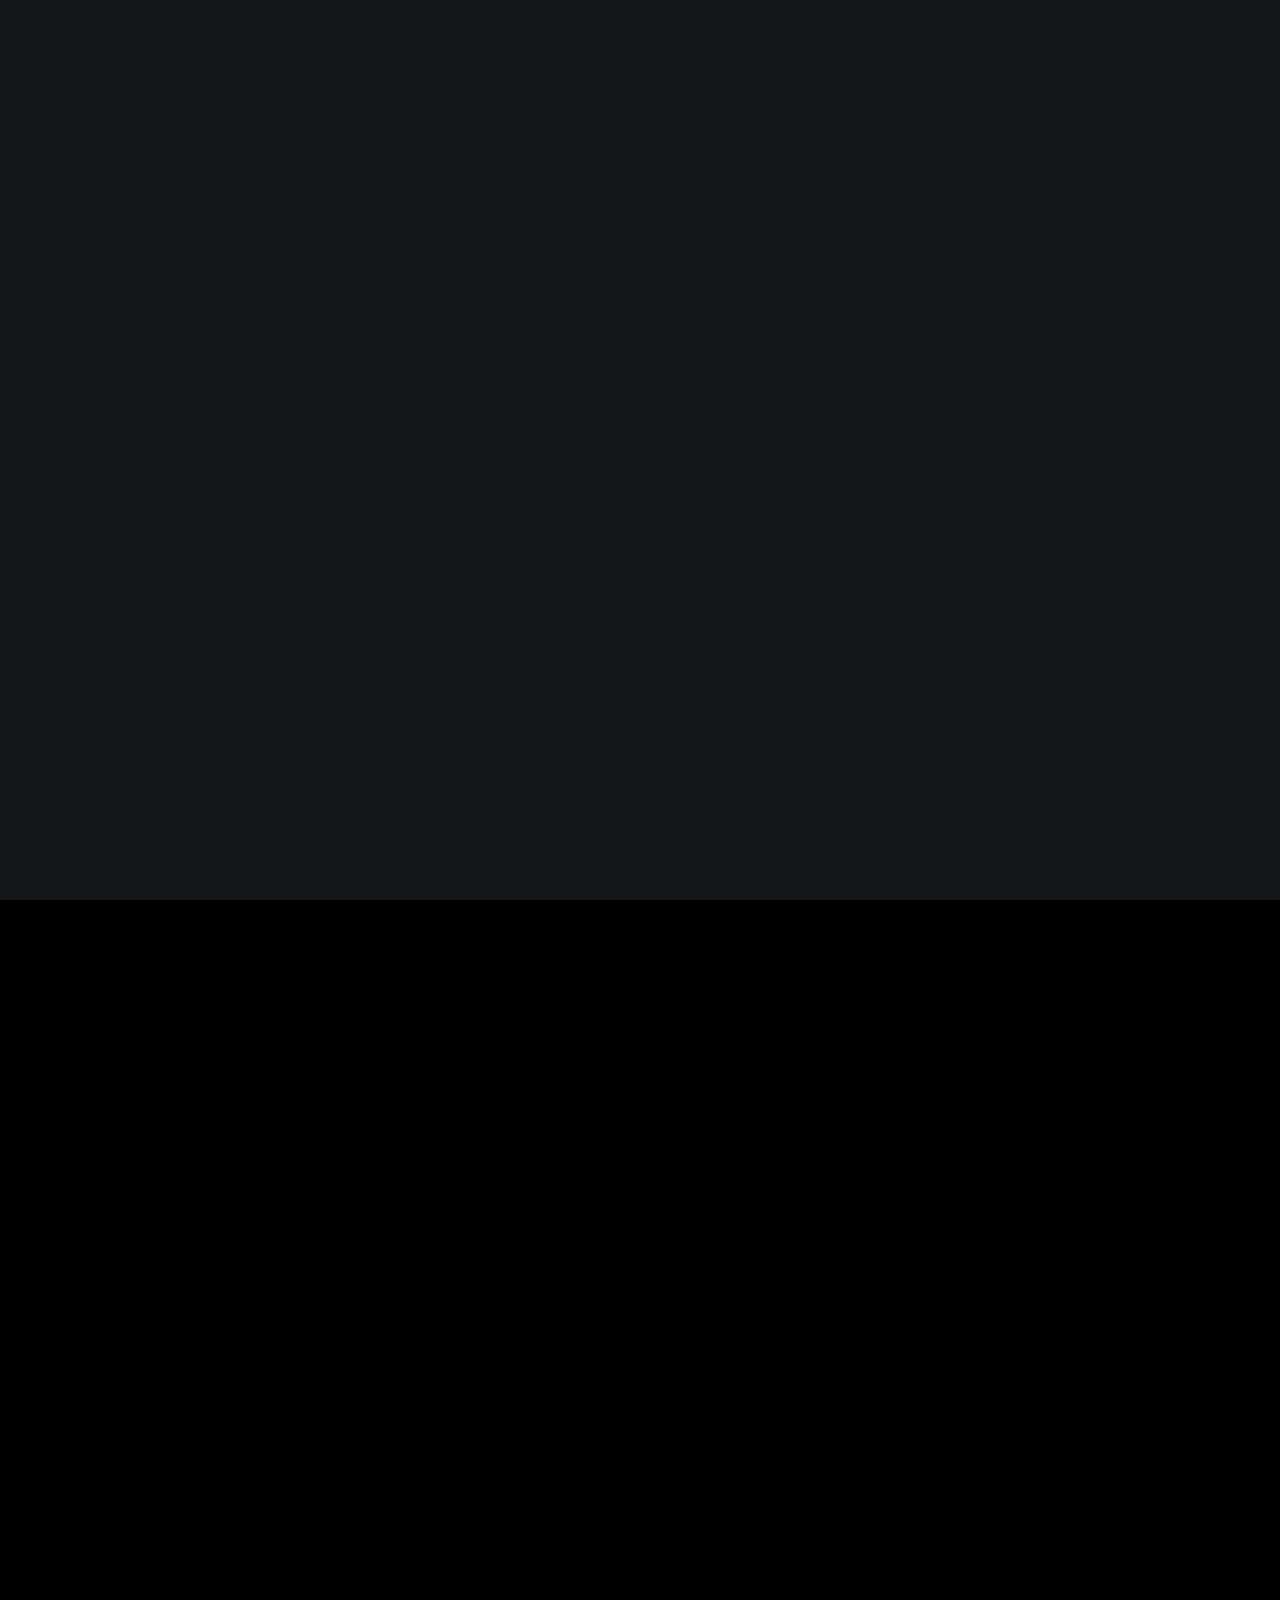
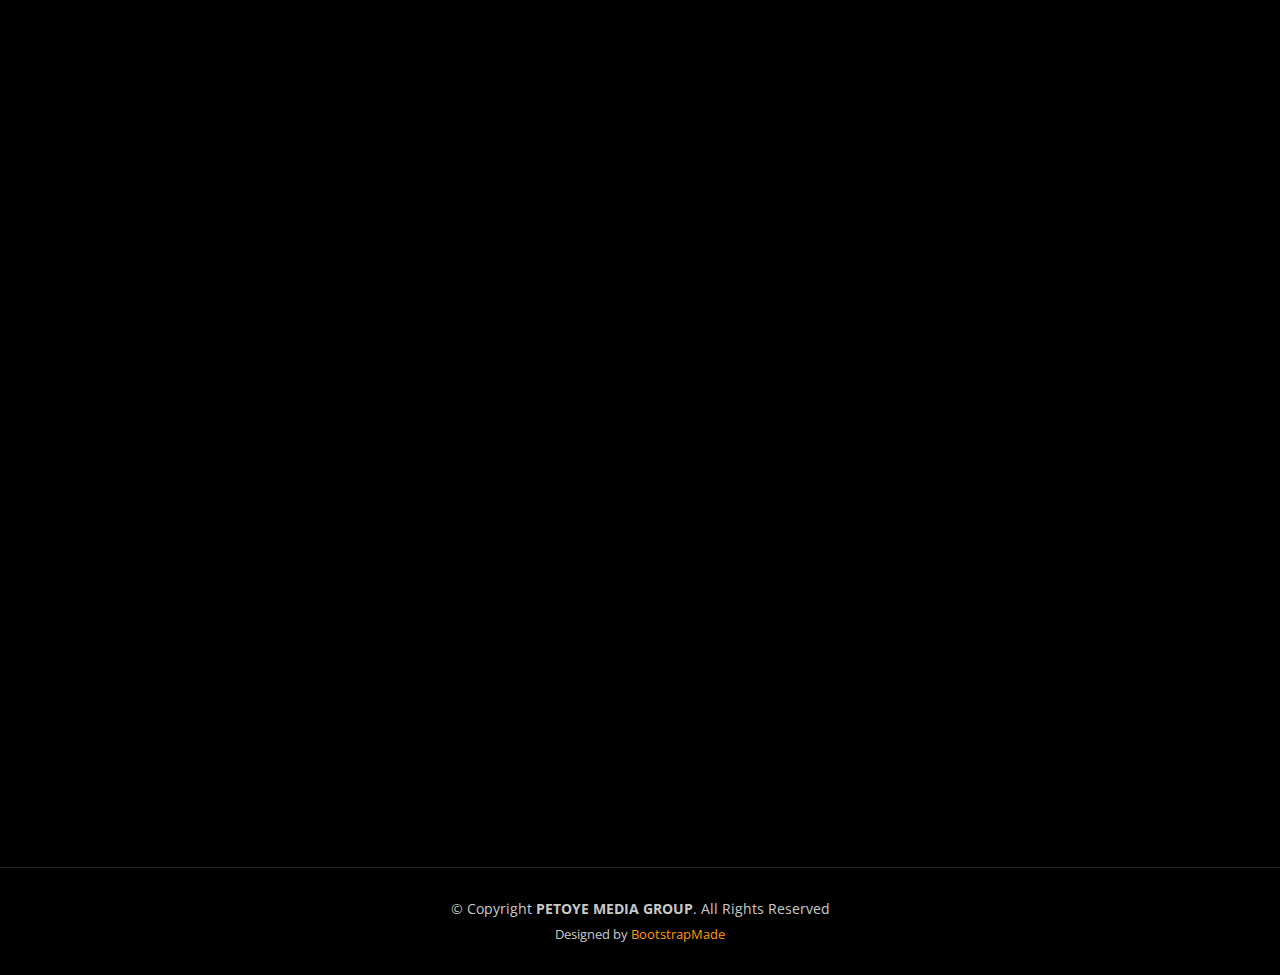
==== index.html @ 9d92b699 "Petoye Update" ====
<!DOCTYPE html>
<html lang="en">

<head>
  <meta charset="utf-8">
  <meta content="width=device-width, initial-scale=1.0" name="viewport">

  <title>PETOYE MEDIA GROUP</title>
  <meta content="" name="description">
  <meta content="" name="keywords">

  <!-- Favicons -->
  <link rel="apple-touch-icon" sizes="180x180" href="./assets/img/favicon/apple-touch-icon.png">
  <link rel="icon" type="image/png" sizes="32x32" href="./assets/img/favicon/favicon-32x32.png">
  <link rel="icon" type="image/png" sizes="16x16" href="./assets/img/favicon/favicon-16x16.png">
  <link rel="manifest" href="./assets/img/favicon/site.webmanifest">

  <!-- Google Fonts -->
  <link rel="preconnect" href="https://fonts.googleapis.com">
  <link rel="preconnect" href="https://fonts.gstatic.com" crossorigin>
  <link
    href="https://fonts.googleapis.com/css2?family=Open+Sans:ital,wght@0,300;0,400;0,500;0,600;0,700;1,300;1,400;1,600;1,700&family=Inter:ital,wght@0,300;0,400;0,500;0,600;0,700;1,300;1,400;1,500;1,600;1,700&family=Cardo:ital,wght@0,400;0,700;1,400&display=swap"
    rel="stylesheet">

  <!-- Vendor CSS Files -->
  <link href="assets/vendor/bootstrap/css/bootstrap.min.css" rel="stylesheet">
  <link href="assets/vendor/bootstrap-icons/bootstrap-icons.css" rel="stylesheet">
  <link href="assets/vendor/swiper/swiper-bundle.min.css" rel="stylesheet">
  <link href="assets/vendor/glightbox/css/glightbox.min.css" rel="stylesheet">
  <link href="assets/vendor/aos/aos.css" rel="stylesheet">

  <!-- Template Main CSS File -->
  <link href="assets/css/main.css" rel="stylesheet">

  <!-- =======================================================
  * Template Name: PhotoFolio
  * Updated: Jan 29 2024 with Bootstrap v5.3.2
  * Template URL: https://bootstrapmade.com/photofolio-bootstrap-photography-website-template/
  * Author: BootstrapMade.com
  * License: https://bootstrapmade.com/license/
  ======================================================== -->
</head>

<body>

  <!-- ======= Header ======= -->

  <header id="header" class="header d-flex align-items-center fixed-top">
    <div class="container-fluid d-flex align-items-center justify-content-between">
      <a href="index.html" class="logo d-flex align-items-center  me-auto me-lg-0">
        <!-- Uncomment the line below if you also wish to use an image logo -->
        <img src="assets/img/logos/20240125_045222.png" alt="" style="max-height: 50px;">
        <!-- <i class="bi bi-camera"></i> -->
        <h1>PETOYE MEDIA GROUP</h1>
      </a>

      <nav id="navbar" class="navbar">
        <ul>
          <li><a href="#" class="active">Home</a></li>
          <li><a href="about.html">About</a></li>
          <!-- <li class="dropdown"><a href="#"><span>Gallery</span> <i
                class="bi bi-chevron-down dropdown-indicator"></i></a>
            <ul>
              <li><a href="gallery.html">Nature</a></li>
              <li><a href="gallery.html">People</a></li>
              <li><a href="gallery.html">Architecture</a></li>
              <li><a href="gallery.html">Animals</a></li>
              <li><a href="gallery.html">Sports</a></li>
              <li><a href="gallery.html">Travel</a></li>
              <li class="dropdown"><a href="#"><span>Sub Menu</span> <i
                    class="bi bi-chevron-down dropdown-indicator"></i></a>
                <ul>
                  <li><a href="#">Sub Menu 1</a></li>
                  <li><a href="#">Sub Menu 2</a></li>
                  <li><a href="#">Sub Menu 3</a></li>
                </ul>
              </li>
            </ul>
          </li> -->
          <li><a href="services.html">Services</a></li>
        </ul>
      </nav>
      <!-- .navbar -->

      <div class="header-social-links">
        <a href="instagram.com" class="twitter"><i class="bi bi-twitter"></i></a>
        <a href="#" class="facebook"><i class="bi bi-facebook"></i></a>
        <a href="#" class="instagram"><i class="bi bi-instagram"></i></a>
        <a href="#" class="linkedin"><i class="bi bi-tiktok"></i></a>
      </div>
      <i class="mobile-nav-toggle mobile-nav-show bi bi-list"></i>
      <i class="mobile-nav-toggle mobile-nav-hide d-none bi bi-x"></i>

    </div>
  </header>
  <!-- End Header -->

  <!-- ======= Hero Section ======= -->
  <section id="hero" class="hero d-flex flex-column justify-content-center align-items-center" data-aos="fade"
    data-aos-delay="1500">
    <!-- <iframe id="youtube-background"
      src="https://www.youtube.com/embed/videoseries?si=ondmYt1SAXsUSbYx&amp;list=PLsvO3R0MX2CM0Ig3CPKI_q7FVa0Xm-kZS"
      frameborder="0" allow="autoplay; encrypted-media" allowfullscreen></iframe> -->
    <div class="container">
      <iframe width="100%" height="720"
        src="https://www.youtube.com/embed/videoseries?si=Vhqvw5VsIw5AMCQQ&amp;list=PLsvO3R0MX2CM0Ig3CPKI_q7FVa0Xm-kZS"
        title="YouTube video player" frameborder="0"
        allow="accelerometer; autoplay; clipboard-write; encrypted-media; gyroscope; picture-in-picture; web-share"
        allowfullscreen></iframe>
    </div>
  </section><!-- End Hero Section -->

  <main id="main" data-aos="fade" data-aos-delay="1500">

    <!-- ======= Gallery Section ======= -->
    <section id="gallery" class="gallery">
      <div class="container-fluid">

        <div class="section-title">
          <h2>Gallery</h2>
        </div>

        <div class="row">
          <div class="col-lg-12">
            <ul id="portfolio-flters">
              <li data-filter="*" class="filter-active">All</li>
              <li data-filter=".filter-app">Weddings</li>
              <li data-filter=".filter-card">Birthdays</li>
              <li data-filter=".filter-web">Others</li>
            </ul>
          </div>
        </div>

        <div class="row gy-4 justify-content-center">
          <div class="col-xl-3 col-lg-4 col-md-6 portfolio-item filter-app">
            <div class="gallery-item h-100">
              <img src="assets/img/gallery/gallery-1.jpg" class="img-fluid" alt="">
              <div class="gallery-links d-flex align-items-center justify-content-center">
                <a href="assets/img/gallery/gallery-1.jpg" title="Gallery 1" class="glightbox preview-link"><i
                    class="bi bi-arrows-angle-expand"></i></a>
                <a href="gallery-single.html" class="details-link"><i class="bi bi-link-45deg"></i></a>
              </div>
            </div>
          </div><!-- End Gallery Item -->
          <div class="col-xl-3 col-lg-4 col-md-6 portfolio-item filter-card">
            <div class="gallery-item h-100">
              <img src="assets/img/gallery/gallery-2.jpg" class="img-fluid" alt="">
              <div class="gallery-links d-flex align-items-center justify-content-center">
                <a href="assets/img/gallery/gallery-2.jpg" title="Gallery 2" class="glightbox preview-link"><i
                    class="bi bi-arrows-angle-expand"></i></a>
                <a href="gallery-single.html" class="details-link"><i class="bi bi-link-45deg"></i></a>
              </div>
            </div>
          </div><!-- End Gallery Item -->
          <div class="col-xl-3 col-lg-4 col-md-6 portfolio-item filter-web">
            <div class="gallery-item h-100">
              <img src="assets/img/gallery/gallery-3.jpg" class="img-fluid" alt="">
              <div class="gallery-links d-flex align-items-center justify-content-center">
                <a href="assets/img/gallery/gallery-3.jpg" title="Gallery 3" class="glightbox preview-link"><i
                    class="bi bi-arrows-angle-expand"></i></a>
                <a href="gallery-single.html" class="details-link"><i class="bi bi-link-45deg"></i></a>
              </div>
            </div>
          </div><!-- End Gallery Item -->
          <div class="col-xl-3 col-lg-4 col-md-6 portfolio-item filter-app">
            <div class="gallery-item h-100">
              <img src="assets/img/gallery/gallery-4.jpg" class="img-fluid" alt="">
              <div class="gallery-links d-flex align-items-center justify-content-center">
                <a href="assets/img/gallery/gallery-4.jpg" title="Gallery 4" class="glightbox preview-link"><i
                    class="bi bi-arrows-angle-expand"></i></a>
                <a href="gallery-single.html" class="details-link"><i class="bi bi-link-45deg"></i></a>
              </div>
            </div>
          </div><!-- End Gallery Item -->
          <div class="col-xl-3 col-lg-4 col-md-6 portfolio-item filter-app">
            <div class="gallery-item h-100">
              <img src="assets/img/gallery/gallery-5.jpg" class="img-fluid" alt="">
              <div class="gallery-links d-flex align-items-center justify-content-center">
                <a href="assets/img/gallery/gallery-5.jpg" title="Gallery 5" class="glightbox preview-link"><i
                    class="bi bi-arrows-angle-expand"></i></a>
                <a href="gallery-single.html" class="details-link"><i class="bi bi-link-45deg"></i></a>
              </div>
            </div>
          </div><!-- End Gallery Item -->
          <div class="col-xl-3 col-lg-4 col-md-6 portfolio-item filter-card">
            <div class="gallery-item h-100">
              <img src="assets/img/gallery/gallery-6.jpg" class="img-fluid" alt="">
              <div class="gallery-links d-flex align-items-center justify-content-center">
                <a href="assets/img/gallery/gallery-6.jpg" title="Gallery 6" class="glightbox preview-link"><i
                    class="bi bi-arrows-angle-expand"></i></a>
                <a href="gallery-single.html" class="details-link"><i class="bi bi-link-45deg"></i></a>
              </div>
            </div>
          </div><!-- End Gallery Item -->
          <div class="col-xl-3 col-lg-4 col-md-6 portfolio-item filter-web">
            <div class="gallery-item h-100">
              <img src="assets/img/gallery/gallery-7.jpg" class="img-fluid" alt="">
              <div class="gallery-links d-flex align-items-center justify-content-center">
                <a href="assets/img/gallery/gallery-7.jpg" title="Gallery 7" class="glightbox preview-link"><i
                    class="bi bi-arrows-angle-expand"></i></a>
                <a href="gallery-single.html" class="details-link"><i class="bi bi-link-45deg"></i></a>
              </div>
            </div>
          </div><!-- End Gallery Item -->
          <div class="col-xl-3 col-lg-4 col-md-6 portfolio-item filter-card">
            <div class="gallery-item h-100">
              <img src="assets/img/gallery/gallery-8.jpg" class="img-fluid" alt="">
              <div class="gallery-links d-flex align-items-center justify-content-center">
                <a href="assets/img/gallery/gallery-8.jpg" title="Gallery 8" class="glightbox preview-link"><i
                    class="bi bi-arrows-angle-expand"></i></a>
                <a href="gallery-single.html" class="details-link"><i class="bi bi-link-45deg"></i></a>
              </div>
            </div>
          </div><!-- End Gallery Item -->
          <div class="col-xl-3 col-lg-4 col-md-6 portfolio-item filter-app">
            <div class="gallery-item h-100">
              <img src="assets/img/gallery/gallery-9.jpg" class="img-fluid" alt="">
              <div class="gallery-links d-flex align-items-center justify-content-center">
                <a href="assets/img/gallery/gallery-9.jpg" title="Gallery 9" class="glightbox preview-link"><i
                    class="bi bi-arrows-angle-expand"></i></a>
                <a href="gallery-single.html" class="details-link"><i class="bi bi-link-45deg"></i></a>
              </div>
            </div>
          </div><!-- End Gallery Item -->
          <div class="col-xl-3 col-lg-4 col-md-6 portfolio-item filter-card">
            <div class="gallery-item h-100">
              <img src="assets/img/gallery/gallery-10.jpg" class="img-fluid" alt="">
              <div class="gallery-links d-flex align-items-center justify-content-center">
                <a href="assets/img/gallery/gallery-10.jpg" title="Gallery 10" class="glightbox preview-link"><i
                    class="bi bi-arrows-angle-expand"></i></a>
                <a href="gallery-single.html" class="details-link"><i class="bi bi-link-45deg"></i></a>
              </div>
            </div>
          </div><!-- End Gallery Item -->
          <div class="col-xl-3 col-lg-4 col-md-6 portfolio-item filter-web">
            <div class="gallery-item h-100">
              <img src="assets/img/gallery/gallery-11.jpg" class="img-fluid" alt="">
              <div class="gallery-links d-flex align-items-center justify-content-center">
                <a href="assets/img/gallery/gallery-11.jpg" title="Gallery 11" class="glightbox preview-link"><i
                    class="bi bi-arrows-angle-expand"></i></a>
                <a href="gallery-single.html" class="details-link"><i class="bi bi-link-45deg"></i></a>
              </div>
            </div>
          </div><!-- End Gallery Item -->
          <div class="col-xl-3 col-lg-4 col-md-6 portfolio-item filter-app">
            <div class="gallery-item h-100">
              <img src="assets/img/gallery/gallery-12.jpg" class="img-fluid" alt="">
              <div class="gallery-links d-flex align-items-center justify-content-center">
                <a href="assets/img/gallery/gallery-12.jpg" title="Gallery 12" class="glightbox preview-link"><i
                    class="bi bi-arrows-angle-expand"></i></a>
                <a href="gallery-single.html" class="details-link"><i class="bi bi-link-45deg"></i></a>
              </div>
            </div>
          </div><!-- End Gallery Item -->
          <div class="col-xl-3 col-lg-4 col-md-6 portfolio-item filter-app">
            <div class="gallery-item h-100">
              <img src="assets/img/gallery/gallery-13.jpg" class="img-fluid" alt="">
              <div class="gallery-links d-flex align-items-center justify-content-center">
                <a href="assets/img/gallery/gallery-13.jpg" title="Gallery 13" class="glightbox preview-link"><i
                    class="bi bi-arrows-angle-expand"></i></a>
                <a href="gallery-single.html" class="details-link"><i class="bi bi-link-45deg"></i></a>
              </div>
            </div>
          </div><!-- End Gallery Item -->
          <div class="col-xl-3 col-lg-4 col-md-6 portfolio-item filter-card">
            <div class="gallery-item h-100">
              <img src="assets/img/gallery/gallery-14.jpg" class="img-fluid" alt="">
              <div class="gallery-links d-flex align-items-center justify-content-center">
                <a href="assets/img/gallery/gallery-14.jpg" title="Gallery 14" class="glightbox preview-link"><i
                    class="bi bi-arrows-angle-expand"></i></a>
                <a href="gallery-single.html" class="details-link"><i class="bi bi-link-45deg"></i></a>
              </div>
            </div>
          </div><!-- End Gallery Item -->
          <div class="col-xl-3 col-lg-4 col-md-6 portfolio-item filter-web">
            <div class="gallery-item h-100">
              <img src="assets/img/gallery/gallery-15.jpg" class="img-fluid" alt="">
              <div class="gallery-links d-flex align-items-center justify-content-center">
                <a href="assets/img/gallery/gallery-15.jpg" title="Gallery 15" class="glightbox preview-link"><i
                    class="bi bi-arrows-angle-expand"></i></a>
                <a href="gallery-single.html" class="details-link"><i class="bi bi-link-45deg"></i></a>
              </div>
            </div>
          </div><!-- End Gallery Item -->
          <div class="col-xl-3 col-lg-4 col-md-6 portfolio-item filter-card">
            <div class="gallery-item h-100">
              <img src="assets/img/gallery/gallery-16.jpg" class="img-fluid" alt="">
              <div class="gallery-links d-flex align-items-center justify-content-center">
                <a href="assets/img/gallery/gallery-16.jpg" title="Gallery 16" class="glightbox preview-link"><i
                    class="bi bi-arrows-angle-expand"></i></a>
                <a href="gallery-single.html" class="details-link"><i class="bi bi-link-45deg"></i></a>
              </div>
            </div>
          </div><!-- End Gallery Item -->

        </div>

      </div>
    </section>
    <!-- End Gallery Section -->

    <div class="page-header d-flex align-items-center">
      <div class="container position-relative">
        <div class="row d-flex justify-content-center">
          <div class="col-lg-6 text-center">
            <h2>Contact Us</h2>
          </div>
        </div>
      </div>
    </div>

    <section id="contact" class="contact">
      <div class="container">

        <div class="row gy-4 justify-content-center">

          <div class="col-lg-3">
            <div class="info-item d-flex">
              <i class="bi bi-geo-alt flex-shrink-0"></i>
              <div>
                <h4>Location:</h4>
                <p>Magboro-Makogi, Ogun State.</p>
              </div>
            </div>
          </div><!-- End Info Item -->

          <div class="col-lg-3">
            <div class="info-item d-flex">
              <i class="bi bi-envelope flex-shrink-0"></i>
              <div>
                <h4>Email:</h4>
                <a href="mailto:petoyegroup@yahoo.com">petoyegroup@yahoo.com</a>
              </div>
            </div>
          </div><!-- End Info Item -->

          <div class="col-lg-3">
            <div class="info-item d-flex">
              <i class="bi bi-phone flex-shrink-0"></i>
              <div>
                <h4>Call:</h4>
                <p>+234 817 9316 320</p>
              </div>
            </div>
          </div><!-- End Info Item -->
        </div>
      </div>
    </section>

  </main><!-- End #main -->

  <!-- ======= Footer ======= -->
  <footer id="footer" class="footer">
    <div class="container">
      <div class="copyright">
        &copy; Copyright <strong><span>PETOYE MEDIA GROUP</span></strong>. All Rights Reserved
      </div>
      <div class="credits">
        <!-- All the links in the footer should remain intact. -->
        <!-- You can delete the links only if you purchased the pro version. -->
        <!-- Licensing information: https://bootstrapmade.com/license/ -->
        <!-- Purchase the pro version with working PHP/AJAX contact form: https://bootstrapmade.com/photofolio-bootstrap-photography-website-template/ -->
        Designed by <a href="https://bootstrapmade.com/">BootstrapMade</a>
      </div>
    </div>
  </footer><!-- End Footer -->

  <a href="#" class="scroll-top d-flex align-items-center justify-content-center"><i
      class="bi bi-arrow-up-short"></i></a>

  <div id="preloader">
    <div class="line"></div>
  </div>

  <!-- Vendor JS Files -->
  <script src="assets/vendor/bootstrap/js/bootstrap.bundle.min.js"></script>
  <script src="assets/vendor/swiper/swiper-bundle.min.js"></script>
  <script src="assets/vendor/glightbox/js/glightbox.min.js"></script>
  <script src="assets/vendor/aos/aos.js"></script>
  <script src="assets/vendor/php-email-form/validate.js"></script>
  <script>
    // Lightbox initialization
    const lightbox = GLightbox({
        selector: '.glightbox'
    });
</script>

  <!-- Template Main JS File -->
  <script src="assets/js/main.js"></script>

</body>

</html>
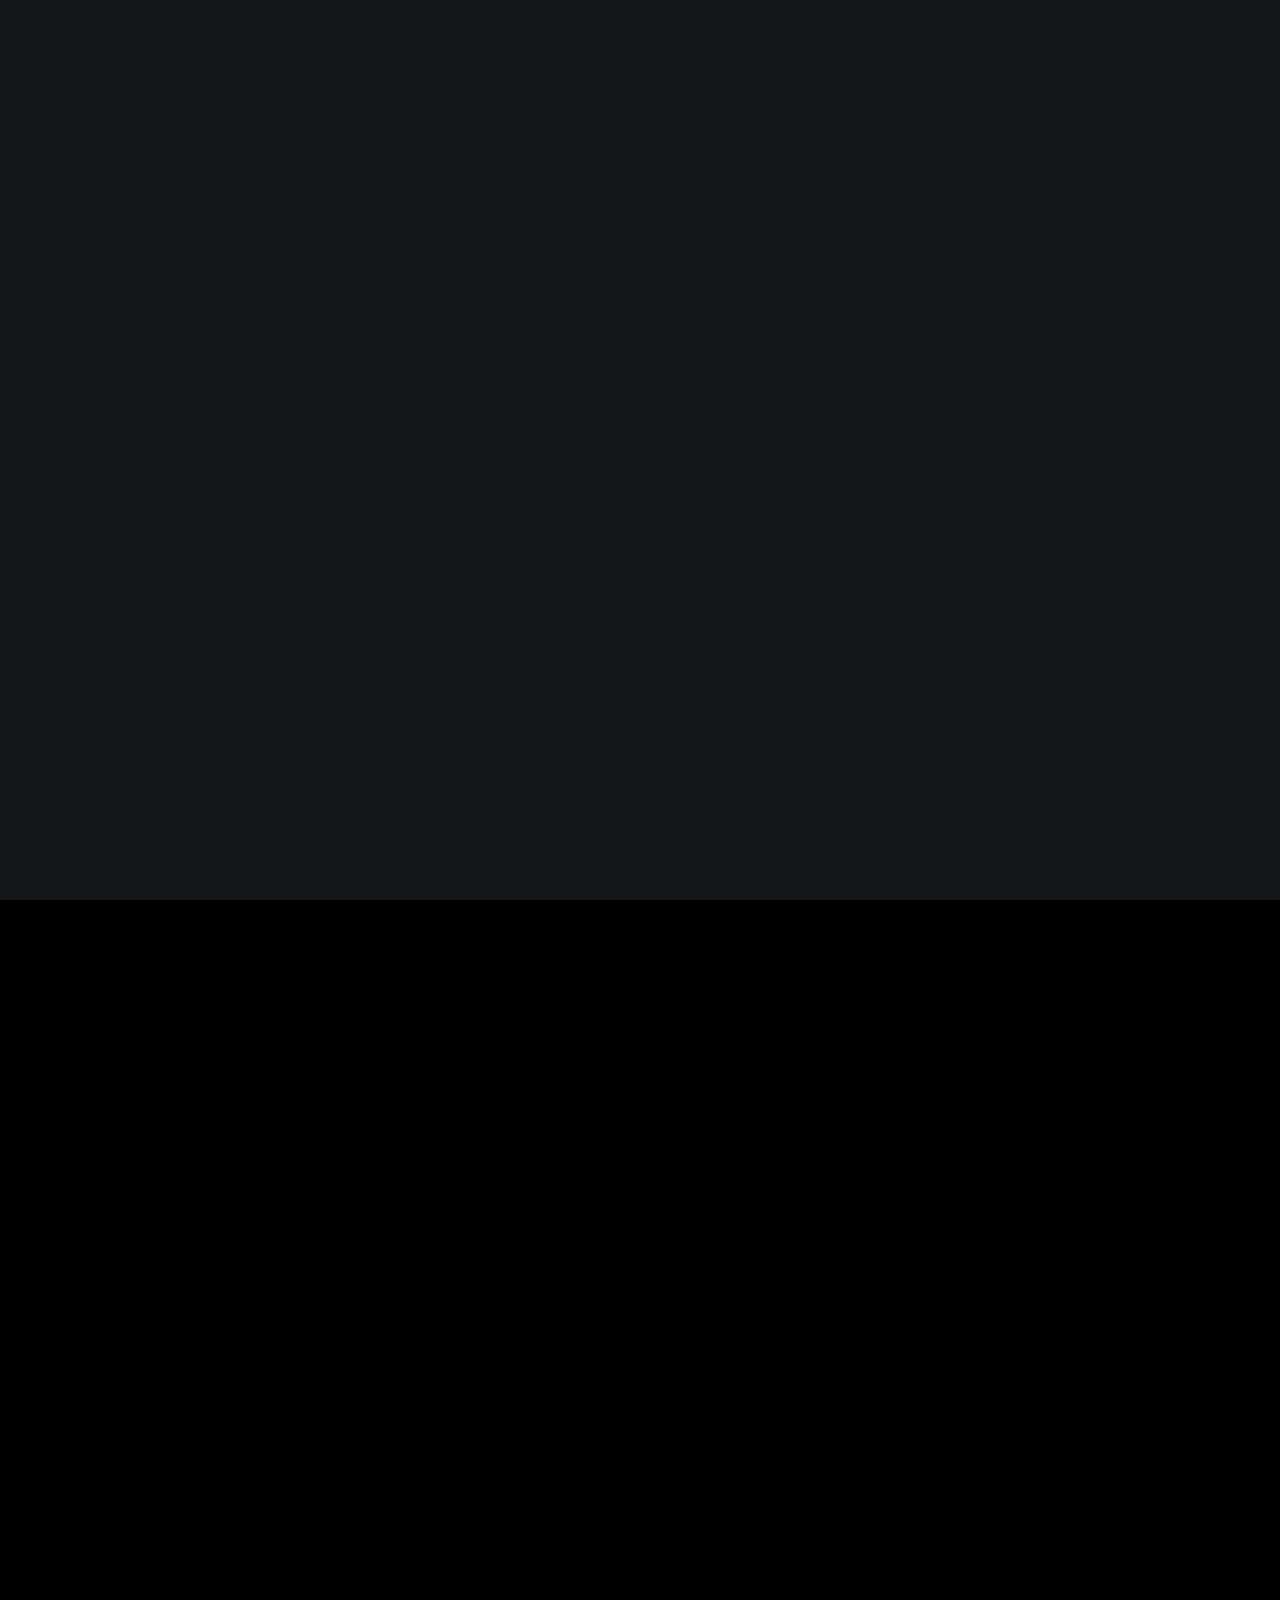
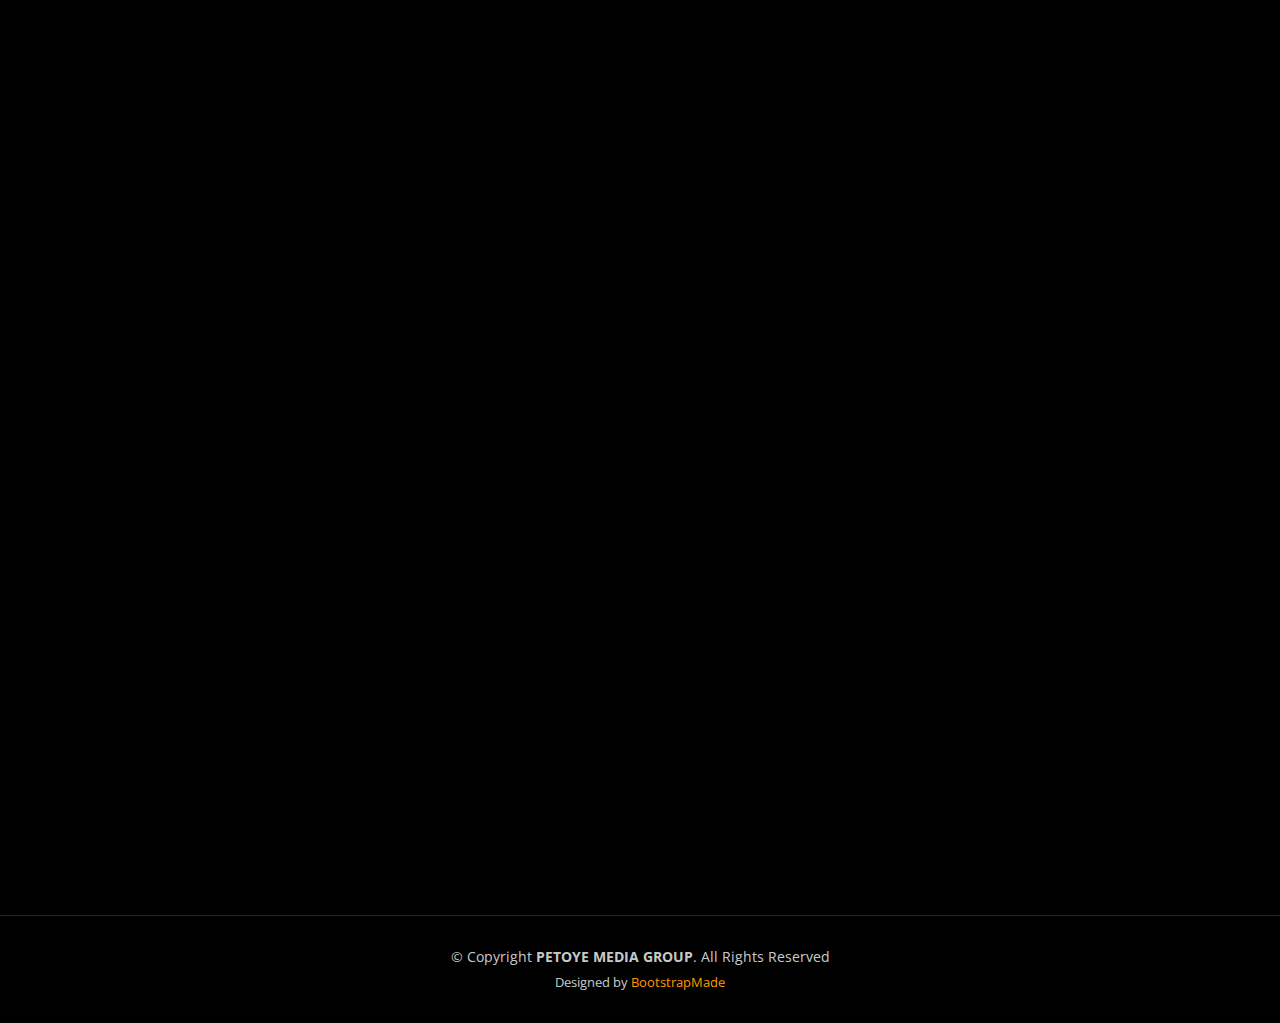
==== commit a6da1319: "fixed header and added logo" ====
--- a/index.html
+++ b/index.html
@@ -45,20 +45,31 @@
 
   <!-- ======= Header ======= -->
 
-  <header id="header" class="header d-flex align-items-center fixed-top">
-    <div class="container-fluid d-flex align-items-center justify-content-between">
-      <a href="index.html" class="logo d-flex align-items-center  me-auto me-lg-0">
-        <!-- Uncomment the line below if you also wish to use an image logo -->
-        <img src="assets/img/logos/20240125_045222.png" alt="" style="max-height: 50px;">
-        <!-- <i class="bi bi-camera"></i> -->
+  <header id="header" class="header d-flex flex-column align-items-center fixed-top">
+      <!-- Banner Text -->
+      <div class="banner-text text-center">
         <h1>PETOYE MEDIA GROUP</h1>
-      </a>
-
-      <nav id="navbar" class="navbar">
+      </div>
+
+      <div class="container-fluid d-flex align-items-center justify-content-between mt-1 mb-1">
+        <a href="index.html" class="logo d-flex align-items-center me-auto me-lg-0">
+          <img src="assets/img/logos/20240125_045222.png" alt="" style="max-height: 50px;">
+          <!-- <i class="bi bi-camera"></i> -->
+        </a>
+
+        <nav id="navbar" class="navbar">
+          <ul>
+            <li><a href="#" class="active">Home</a></li>
+            <li><a href="about.html">About</a></li>
+            <li><a href="services.html">Services</a></li>
+        </nav>
+
+      <!-- <nav id="navbar" class="navbar">
         <ul>
           <li><a href="#" class="active">Home</a></li>
           <li><a href="about.html">About</a></li>
-          <!-- <li class="dropdown"><a href="#"><span>Gallery</span> <i
+          <li><a href="services.html">Services</a></li>
+          <li class="dropdown"><a href="#"><span>Gallery</span> <i
                 class="bi bi-chevron-down dropdown-indicator"></i></a>
             <ul>
               <li><a href="gallery.html">Nature</a></li>
@@ -76,10 +87,9 @@
                 </ul>
               </li>
             </ul>
-          </li> -->
-          <li><a href="services.html">Services</a></li>
+          </li>
         </ul>
-      </nav>
+      </nav> -->
       <!-- .navbar -->
 
       <div class="header-social-links">
@@ -94,7 +104,8 @@
     </div>
   </header>
   <!-- End Header -->
-
+  <br>
+  <br>
   <!-- ======= Hero Section ======= -->
   <section id="hero" class="hero d-flex flex-column justify-content-center align-items-center" data-aos="fade"
     data-aos-delay="1500">
--- a/assets/css/main.css
+++ b/assets/css/main.css
@@ -337,8 +337,14 @@
 .header {
   transition: all 0.5s;
   z-index: 997;
-  padding: 30px 0;
+  padding: 20px 0; /* Adjusted padding for better spacing */
   background-color: #000;
+  flex-direction: column; /* Align items in a column */
+  align-items: center; /* Center items horizontally */
+}
+
+.banner-text h1 {
+  color: #fff; /* Ensure banner text is visible */
 }
 
 .header .logo {
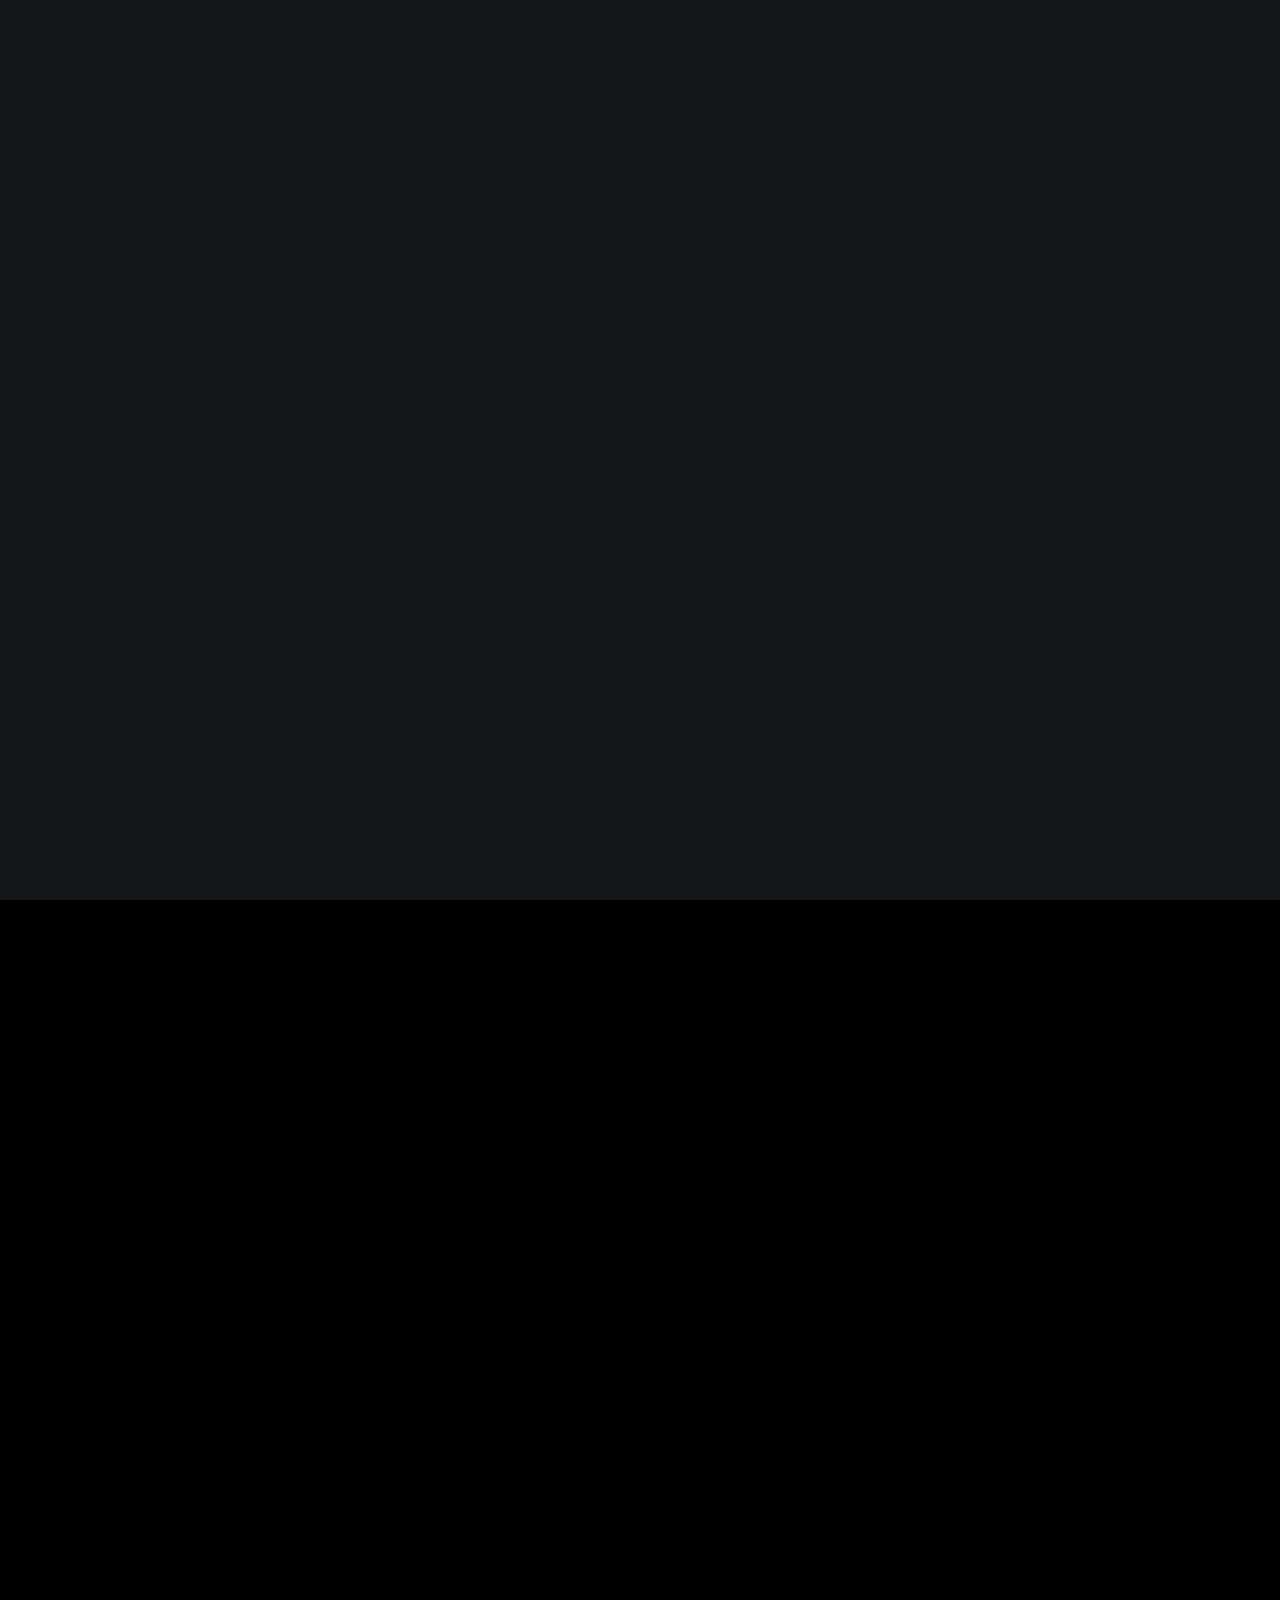
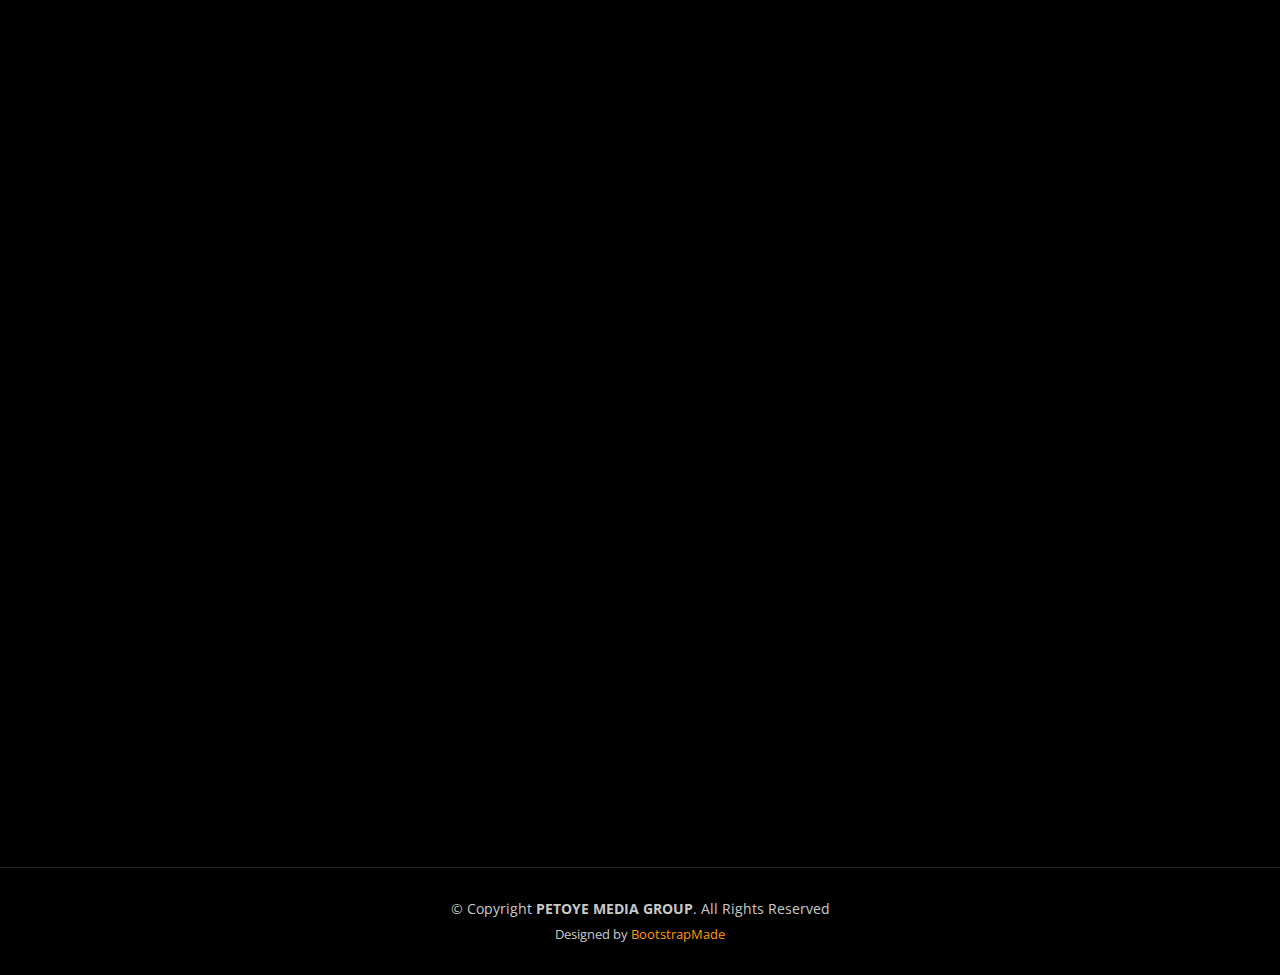
==== commit 658c4cb0: "gallery filter fix" ====
--- a/index.html
+++ b/index.html
@@ -51,12 +51,12 @@
         <h1>PETOYE MEDIA GROUP</h1>
       </div>
 
-      <div class="container-fluid d-flex align-items-center justify-content-between mt-1 mb-1">
+      <div class="container-fluid d-flex align-items-center justify-content-between mt-3">
         <a href="index.html" class="logo d-flex align-items-center me-auto me-lg-0">
           <img src="assets/img/logos/20240125_045222.png" alt="" style="max-height: 50px;">
           <!-- <i class="bi bi-camera"></i> -->
         </a>
-
+    
         <nav id="navbar" class="navbar">
           <ul>
             <li><a href="#" class="active">Home</a></li>
@@ -104,8 +104,7 @@
     </div>
   </header>
   <!-- End Header -->
-  <br>
-  <br>
+
   <!-- ======= Hero Section ======= -->
   <section id="hero" class="hero d-flex flex-column justify-content-center align-items-center" data-aos="fade"
     data-aos-delay="1500">
@@ -133,16 +132,16 @@
 
         <div class="row">
           <div class="col-lg-12">
-            <ul id="portfolio-flters">
-              <li data-filter="*" class="filter-active">All</li>
-              <li data-filter=".filter-app">Weddings</li>
-              <li data-filter=".filter-card">Birthdays</li>
-              <li data-filter=".filter-web">Others</li>
-            </ul>
+              <ul id="portfolio-flters">
+                  <li data-filter="*" class="filter-active">All</li>
+                  <li data-filter=".filter-app">Weddings</li>
+                  <li data-filter=".filter-card">Birthdays</li>
+                  <li data-filter=".filter-web">Others</li>
+              </ul>
           </div>
-        </div>
-
-        <div class="row gy-4 justify-content-center">
+      </div>
+
+        <div class="row gy-4 justify-content-center" id="gallery-items">
           <div class="col-xl-3 col-lg-4 col-md-6 portfolio-item filter-app">
             <div class="gallery-item h-100">
               <img src="assets/img/gallery/gallery-1.jpg" class="img-fluid" alt="">
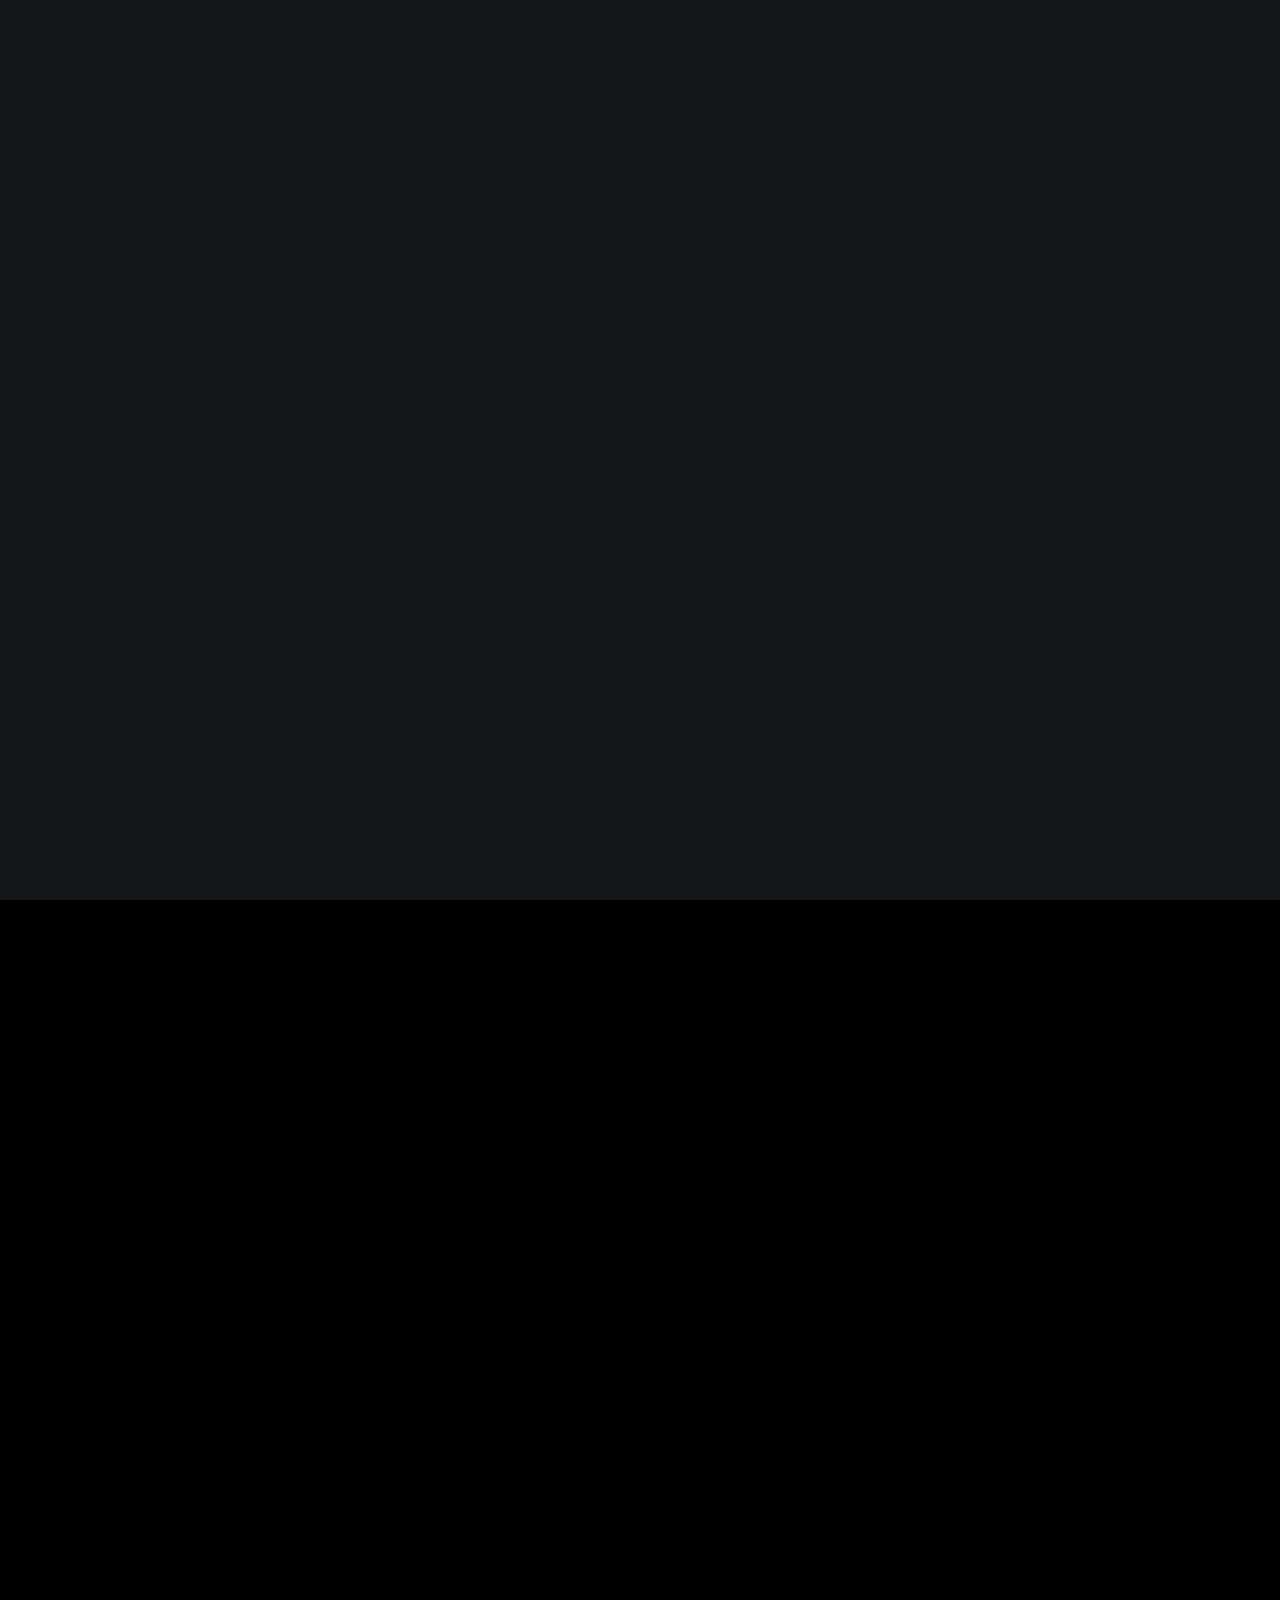
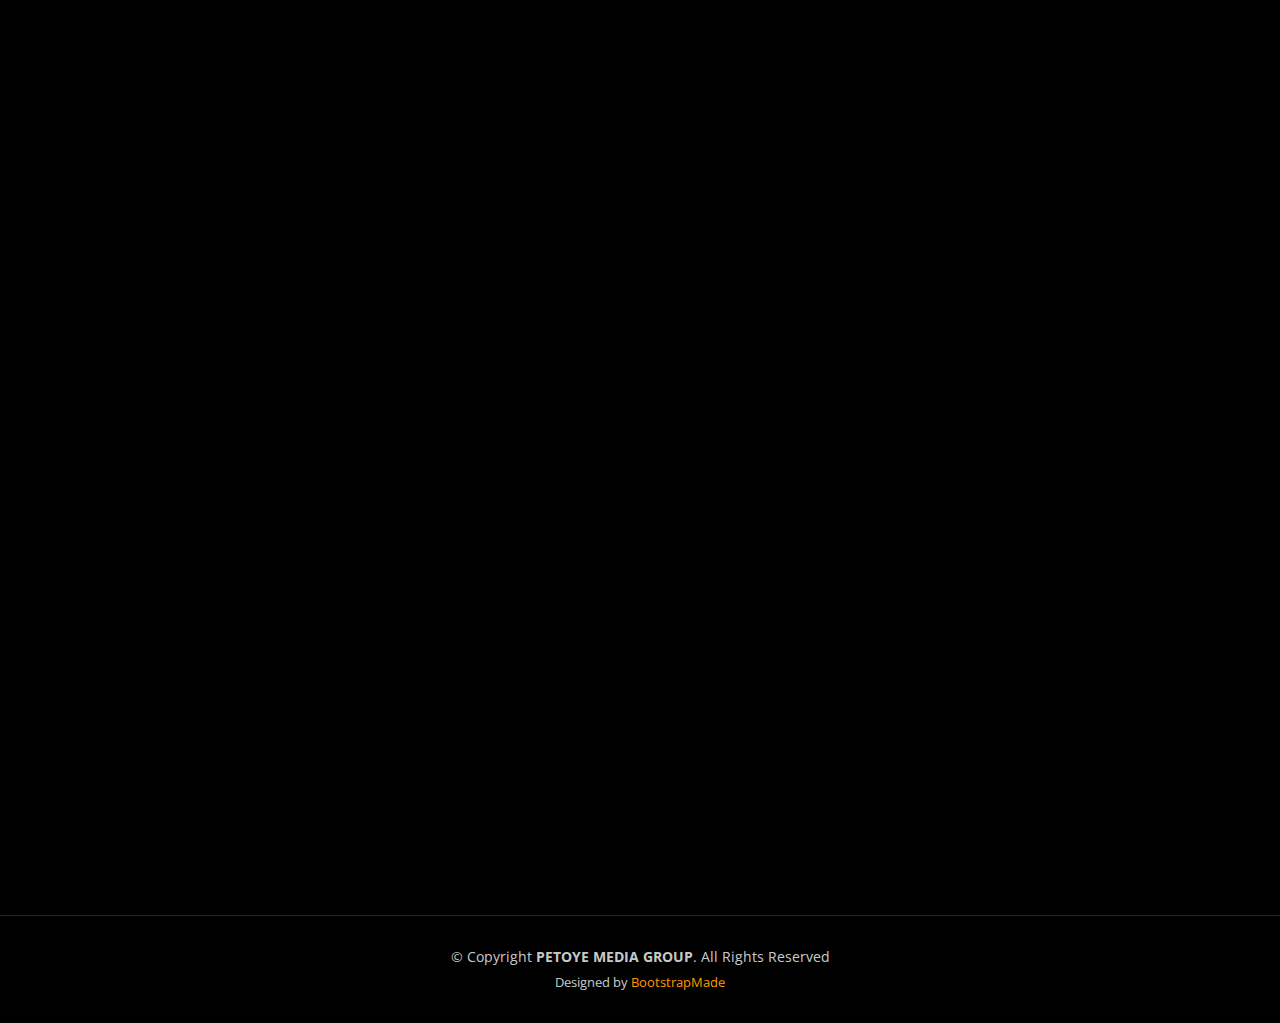
==== commit 14d46283: "Merge branch 'main' of https://github.com/adesinak4/petoye" ====
--- a/index.html
+++ b/index.html
@@ -51,12 +51,12 @@
         <h1>PETOYE MEDIA GROUP</h1>
       </div>
 
-      <div class="container-fluid d-flex align-items-center justify-content-between mt-3">
+      <div class="container-fluid d-flex align-items-center justify-content-between mt-1 mb-1">
         <a href="index.html" class="logo d-flex align-items-center me-auto me-lg-0">
           <img src="assets/img/logos/20240125_045222.png" alt="" style="max-height: 50px;">
           <!-- <i class="bi bi-camera"></i> -->
         </a>
-    
+
         <nav id="navbar" class="navbar">
           <ul>
             <li><a href="#" class="active">Home</a></li>
@@ -104,7 +104,8 @@
     </div>
   </header>
   <!-- End Header -->
-
+  <br>
+  <br>
   <!-- ======= Hero Section ======= -->
   <section id="hero" class="hero d-flex flex-column justify-content-center align-items-center" data-aos="fade"
     data-aos-delay="1500">
